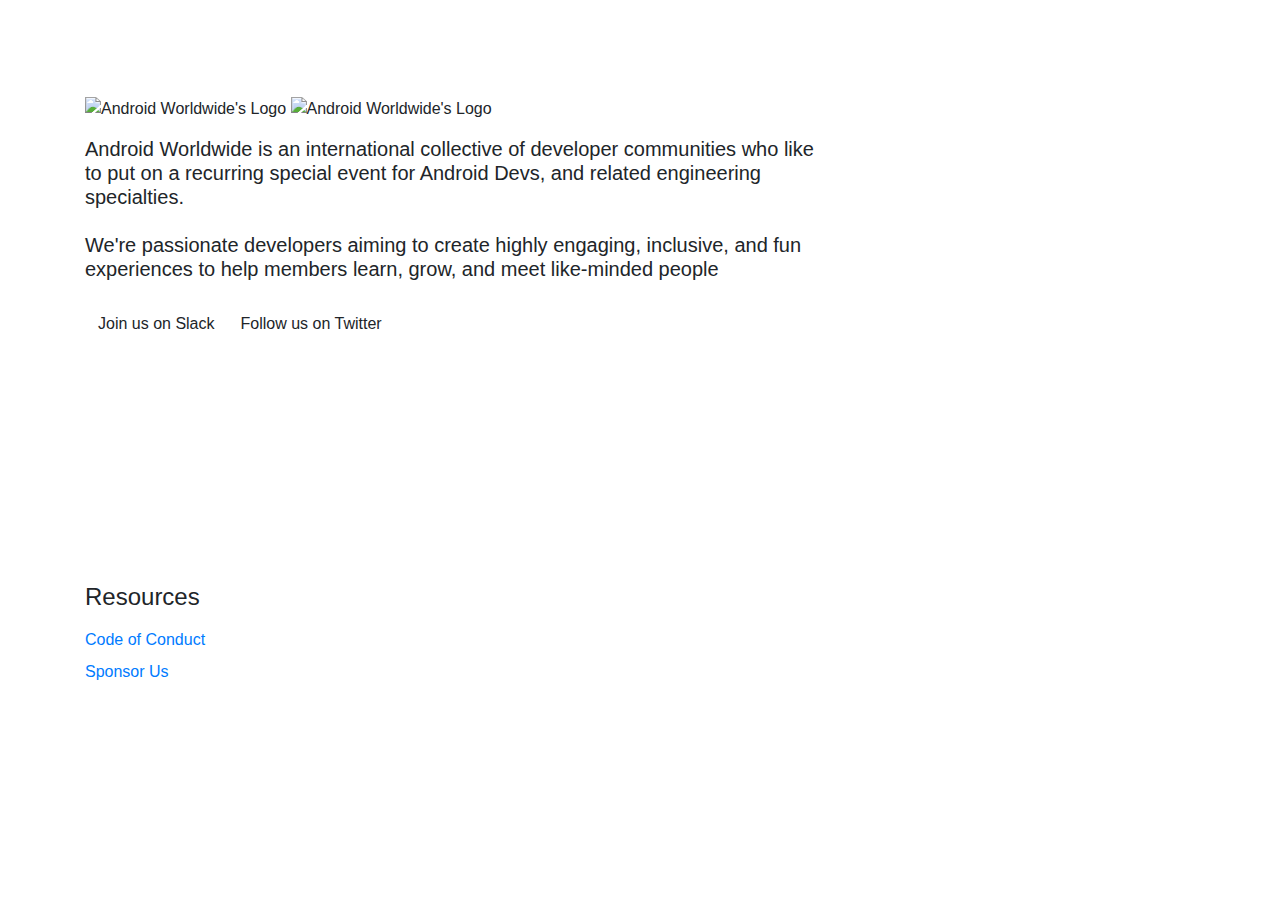
==== public/index.html @ 5678a4e2 "Updated URL" ====
<!DOCTYPE html>
<html lang="en">
<head>

    <meta charset="utf-8">
    <title>Android Worldwide</title>
    <meta name="theme-color" content="white"/>
    <link rel="manifest" href="site.webmanifest">
    <link rel="stylesheet" href="css/style.css" />
    <link rel="stylesheet" href="https://stackpath.bootstrapcdn.com/bootstrap/4.3.1/css/bootstrap.min.css" integrity="sha384-ggOyR0iXCbMQv3Xipma34MD+dH/1fQ784/j6cY/iJTQUOhcWr7x9JvoRxT2MZw1T" crossorigin="anonymous">
    <link rel="apple-touch-icon" sizes="57x57" href="apple-icon-57x57.png">
    <link rel="apple-touch-icon" sizes="60x60" href="apple-icon-60x60.png">
    <link rel="apple-touch-icon" sizes="72x72" href="apple-icon-72x72.png">
    <link rel="apple-touch-icon" sizes="76x76" href="apple-icon-76x76.png">
    <link rel="apple-touch-icon" sizes="114x114" href="apple-icon-114x114.png">
    <link rel="apple-touch-icon" sizes="120x120" href="apple-icon-120x120.png">
    <link rel="apple-touch-icon" sizes="144x144" href="apple-icon-144x144.png">
    <link rel="apple-touch-icon" sizes="152x152" href="apple-icon-152x152.png">
    <link rel="apple-touch-icon" sizes="180x180" href="apple-icon-180x180.png">
    <link rel="icon" type="image/png" sizes="192x192"  href="android-icon-192x192.png">
    <link rel="icon" type="image/png" sizes="32x32" href="favicon-32x32.png">
    <link rel="icon" type="image/png" sizes="96x96" href="favicon-96x96.png">
    <link rel="icon" type="image/png" sizes="16x16" href="favicon-16x16.png">
    <link rel="manifest" href="manifest.json">
    <meta name="msapplication-TileColor" content="#ffffff">
    <meta name="msapplication-TileImage" content="ms-icon-144x144.png">
    <meta name="theme-color" content="#ffffff">
    <meta name="viewport" content="width=device-width, initial-scale=1.0">
    <meta name="description" content="Android Worldwide is an international collective of developer communities who like to put on a recurring special event for Android Devs, and related engineering specialties.">

</head>
<body>

    <div class="container">
        <div class="row pt-5 pb-3">
            <div class="logos-container col pt-5">
                <img src="img/androidwwlogo.png" alt="Android Worldwide's Logo" class="header-androidww-logo img-fluid">
                <img src="img/androidwwwordmark.png" alt="Android Worldwide's Logo" class="header-androidww-logo img-fluid">
            </div>
            <div class="col"></div>
        </div>
        <div class="row pb-3">
            <div class="col-md-8">
                <div class="androidww-description">
                    <h5>Android Worldwide is an international collective of developer communities who like to put on a recurring special event for Android Devs, and related engineering specialties.
                        <br><br>
                        We're passionate developers aiming to create highly engaging, inclusive, and fun experiences to help members learn, grow, and meet like-minded people
                    </h5>
                </div>
            </div>
        </div>
        <div class="row">
            <div class="col-md-6">
                <a href="https://forms.gle/nHJucSNZotUSi4SZ8" rel="noreferrer" target="_blank"><button class="btn btn-slack">Join us on Slack</button></a><a href="http://bit.ly/androidwwtwitter" target="_blank"><button class="btn btn-twitter">Follow us on Twitter</button></a>
            </div>
        </div>
    </div>

    <div class="space mt-5 pt-5 pb-5"></div>

    <div class="container-fluid footer-container">

        <div class="space pt-5 pb-5"></div>

        <div class="container">
            <div class="row">
                <div class="col-md-3 pb-5">
                    <div class="d-flex flex-column align-items-start pb-5">
                        <h4 class="footer-title">Resources</h4>
                        <a href="http://bit.ly/androidwwcoc" rel="noreferrer" target="_blank" rel="noreferrer" class="pt-2">
                            <span class="pt-2">Code of Conduct</span>
                        </a>
                        <a href="http://bit.ly/sponsorandroidww" rel="noreferrer" target="_blank" rel="noreferrer" class="pt-2">
                            <span class="pt-2">Sponsor Us</span>
                        </a>
                    </div>
                </div>
            </div>
        </div>
    </div>

    </body>
</html>
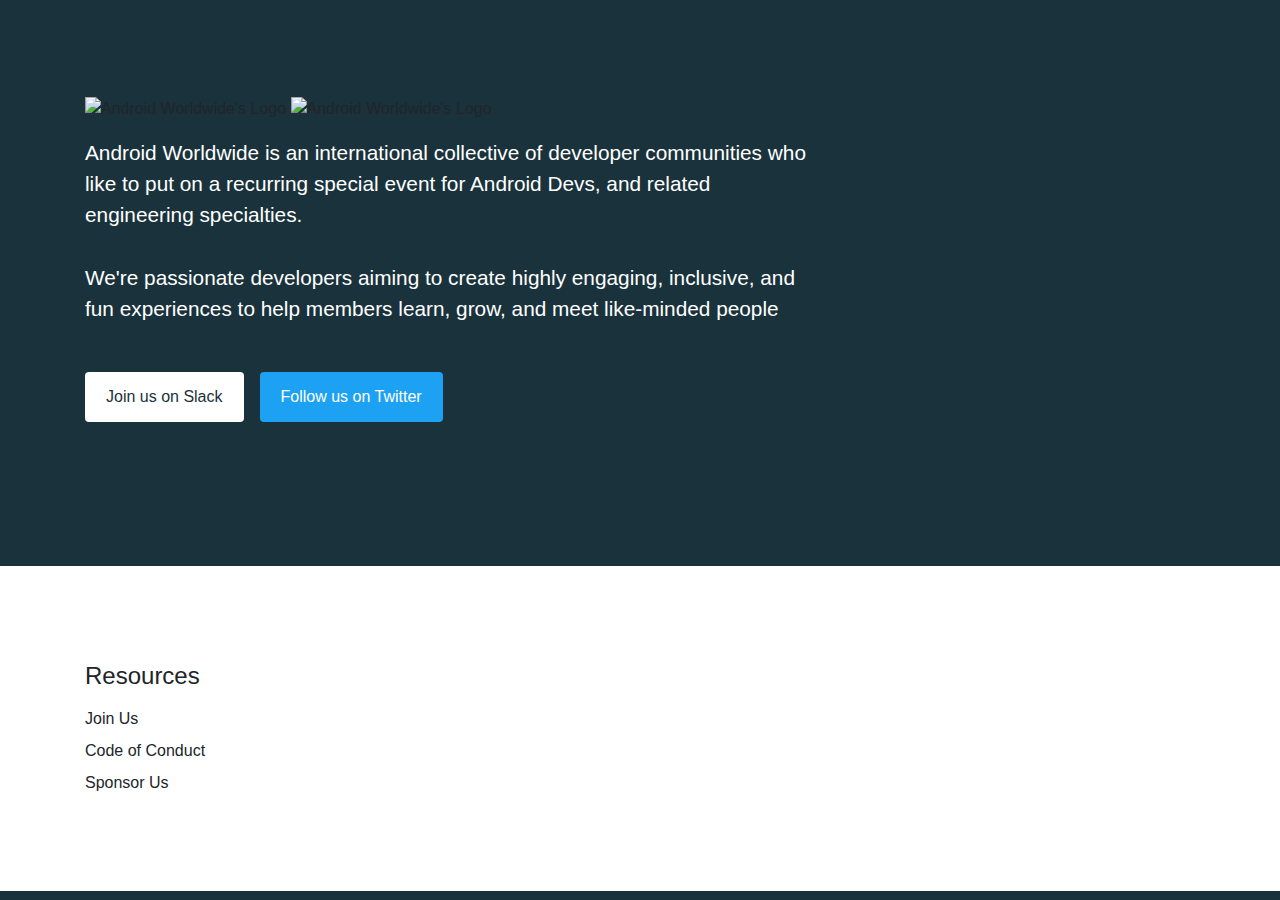
==== commit b948a09b: "Added join page" ====
--- a/public/index.html
+++ b/public/index.html
@@ -50,8 +50,8 @@
             </div>
         </div>
         <div class="row">
-            <div class="col-md-6">
-                <a href="https://forms.gle/nHJucSNZotUSi4SZ8" rel="noreferrer" target="_blank"><button class="btn btn-slack">Join us on Slack</button></a><a href="http://bit.ly/androidwwtwitter" target="_blank"><button class="btn btn-twitter">Follow us on Twitter</button></a>
+            <div class="col-md-8">
+                <a id="slackLink" href="Loading URL..." rel="noreferrer" target="_blank"><button class="btn btn-slack">Join us on Slack</button></a><a href="http://bit.ly/androidwwtwitter" target="_blank"><button class="btn btn-twitter">Follow us on Twitter</button></a>
             </div>
         </div>
     </div>
@@ -67,10 +67,13 @@
                 <div class="col-md-3 pb-5">
                     <div class="d-flex flex-column align-items-start pb-5">
                         <h4 class="footer-title">Resources</h4>
-                        <a href="http://bit.ly/androidwwcoc" rel="noreferrer" target="_blank" rel="noreferrer" class="pt-2">
+                        <a href="https://bit.ly/join-androidww" rel="noreferrer" target="_blank" class="pt-2">
+                            <span class="pt-2">Join Us</span>
+                        </a>
+                        <a href="http://bit.ly/androidwwcoc" rel="noreferrer" target="_blank" class="pt-2">
                             <span class="pt-2">Code of Conduct</span>
                         </a>
-                        <a href="http://bit.ly/sponsorandroidww" rel="noreferrer" target="_blank" rel="noreferrer" class="pt-2">
+                        <a href="http://bit.ly/sponsorandroidww" rel="noreferrer" target="_blank" class="pt-2">
                             <span class="pt-2">Sponsor Us</span>
                         </a>
                     </div>
@@ -79,5 +82,9 @@
         </div>
     </div>
 
+    <script src="https://www.gstatic.com/firebasejs/8.0.0/firebase-app.js"></script>
+	<script src="https://www.gstatic.com/firebasejs/8.0.0/firebase-database.js"></script>
+    <script type="text/javascript" src="js/data.js"></script>
+
     </body>
 </html>
--- a/public/css/style.css
+++ b/public/css/style.css
@@ -0,0 +1,106 @@
+@font-face
+{
+    font-family: 'Product Sans';
+    src: url('../font/product_sans.ttf');
+}
+
+@font-face
+{
+    font-family: 'Product Sans Bold';
+    src: url('../font/product_sans_bold.ttf');
+}
+
+*
+{
+    box-sizing: border-box;
+    font-family: 'Product Sans', sans-serif;
+}
+
+body
+{
+    background-color: #19323C !important;
+}
+
+a, a:hover
+{
+    color: #212529 !important;
+    text-decoration: none !important;
+}
+
+.logos-container
+{
+    flex-basis: 1;
+}
+
+.androidww-description h5
+{
+    line-height: 1.5;
+    color: white;
+    font-size: 1.3rem;
+}
+
+.btn
+{
+    padding: 12px 20px !important;
+}
+
+.btn-twitter
+{
+    background: #1DA1F2 !important;
+    color: white !important;
+    margin-top: 1.5em;
+}
+
+.btn-slack, .btn-email
+{
+    background: white !important;
+    color: #19323C !important;
+    margin-top: 1.5em;
+    margin-right: 1em;
+}
+
+.questions-block h5
+{
+    line-height: 1.5;
+    color: white;
+    font-size: 1.15rem;
+}
+
+h5.question, h5 a.highlight
+{
+    color: #3DDC84 !important;
+    font-weight: 500;
+}
+
+.footer-container
+{
+    background: white;
+}
+
+@media (max-width: 991.98px)
+{
+    .showcase
+    {
+        height: 350px !important;
+    }
+}
+
+@media (max-width: 575.98px)
+{
+
+    .header-androidww-logo
+    {
+        width: 100%;
+    }
+
+    .logos-container
+    {
+        flex-basis: auto !important;
+    }
+
+    .androidww-description h5
+    {
+        font-size: 1.1rem;
+    }
+
+}
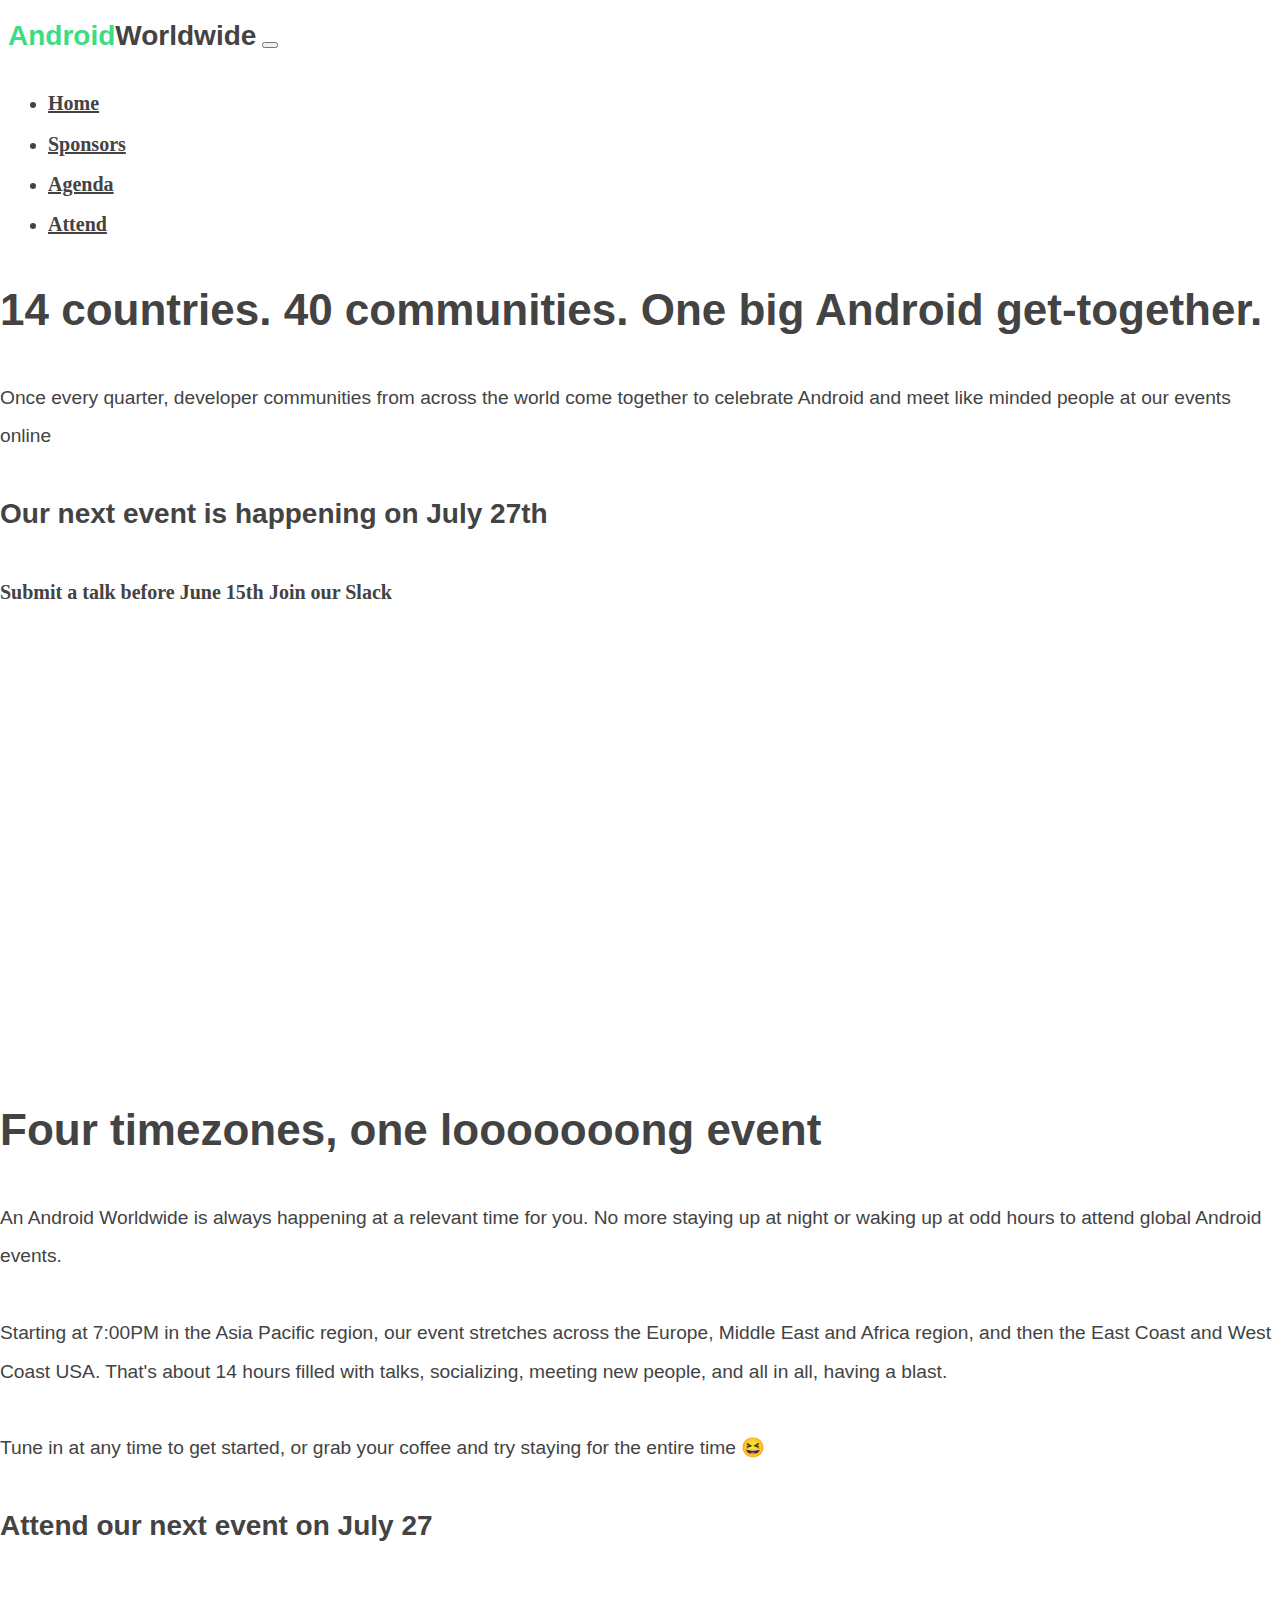
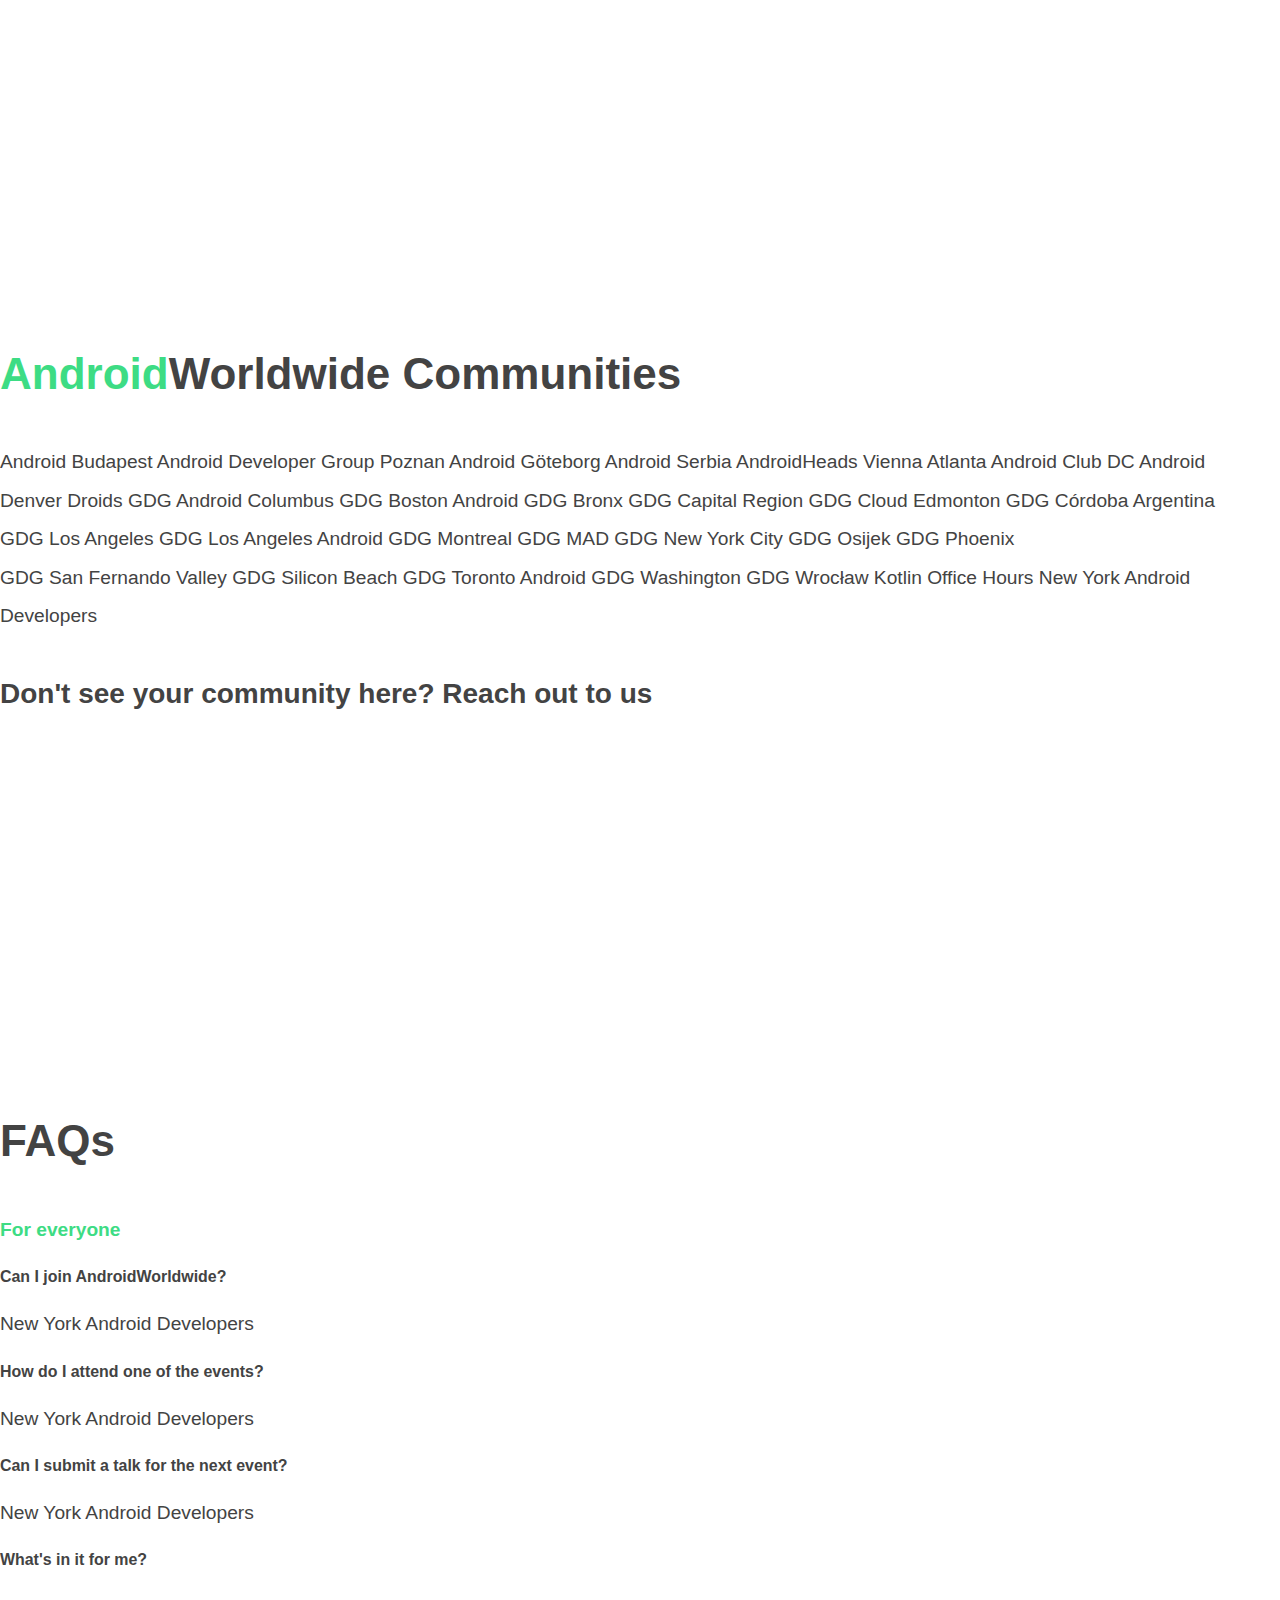
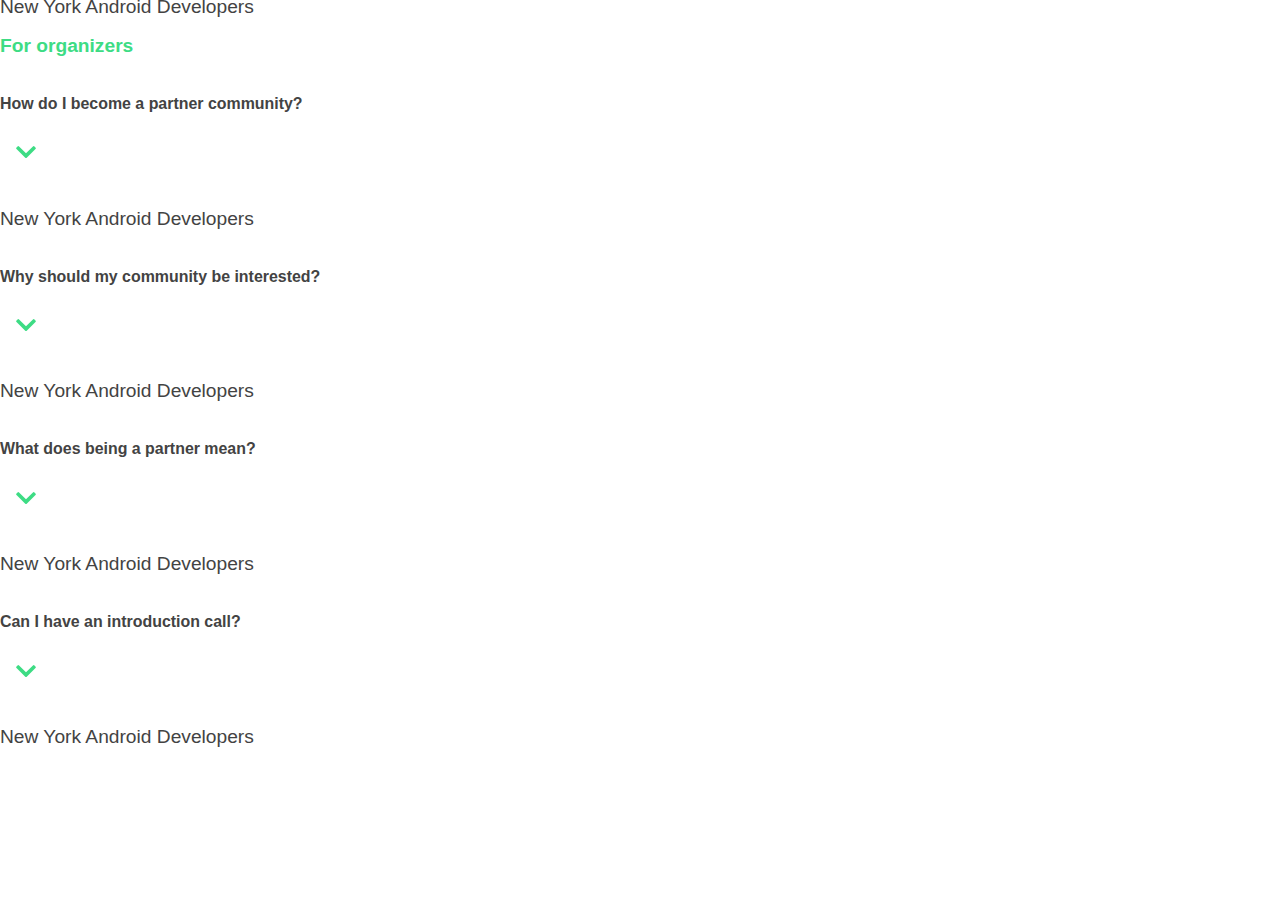
==== commit cd97fad1: "Submast, list and FAQ sections complete" ====
--- a/public/index.html
+++ b/public/index.html
@@ -5,86 +5,203 @@
     <meta charset="utf-8">
     <title>Android Worldwide</title>
     <meta name="theme-color" content="white"/>
-    <link rel="manifest" href="site.webmanifest">
+    <link href="https://cdn.jsdelivr.net/npm/bootstrap@5.0.1/dist/css/bootstrap.min.css" rel="stylesheet" integrity="sha384-+0n0xVW2eSR5OomGNYDnhzAbDsOXxcvSN1TPprVMTNDbiYZCxYbOOl7+AMvyTG2x" crossorigin="anonymous">
     <link rel="stylesheet" href="css/style.css" />
-    <link rel="stylesheet" href="https://stackpath.bootstrapcdn.com/bootstrap/4.3.1/css/bootstrap.min.css" integrity="sha384-ggOyR0iXCbMQv3Xipma34MD+dH/1fQ784/j6cY/iJTQUOhcWr7x9JvoRxT2MZw1T" crossorigin="anonymous">
-    <link rel="apple-touch-icon" sizes="57x57" href="apple-icon-57x57.png">
-    <link rel="apple-touch-icon" sizes="60x60" href="apple-icon-60x60.png">
-    <link rel="apple-touch-icon" sizes="72x72" href="apple-icon-72x72.png">
-    <link rel="apple-touch-icon" sizes="76x76" href="apple-icon-76x76.png">
-    <link rel="apple-touch-icon" sizes="114x114" href="apple-icon-114x114.png">
-    <link rel="apple-touch-icon" sizes="120x120" href="apple-icon-120x120.png">
-    <link rel="apple-touch-icon" sizes="144x144" href="apple-icon-144x144.png">
-    <link rel="apple-touch-icon" sizes="152x152" href="apple-icon-152x152.png">
-    <link rel="apple-touch-icon" sizes="180x180" href="apple-icon-180x180.png">
-    <link rel="icon" type="image/png" sizes="192x192"  href="android-icon-192x192.png">
-    <link rel="icon" type="image/png" sizes="32x32" href="favicon-32x32.png">
-    <link rel="icon" type="image/png" sizes="96x96" href="favicon-96x96.png">
-    <link rel="icon" type="image/png" sizes="16x16" href="favicon-16x16.png">
-    <link rel="manifest" href="manifest.json">
-    <meta name="msapplication-TileColor" content="#ffffff">
-    <meta name="msapplication-TileImage" content="ms-icon-144x144.png">
-    <meta name="theme-color" content="#ffffff">
     <meta name="viewport" content="width=device-width, initial-scale=1.0">
     <meta name="description" content="Android Worldwide is an international collective of developer communities who like to put on a recurring special event for Android Devs, and related engineering specialties.">
 
 </head>
 <body>
 
-    <div class="container">
-        <div class="row pt-5 pb-3">
-            <div class="logos-container col pt-5">
-                <img src="img/androidwwlogo.png" alt="Android Worldwide's Logo" class="header-androidww-logo img-fluid">
-                <img src="img/androidwwwordmark.png" alt="Android Worldwide's Logo" class="header-androidww-logo img-fluid">
-            </div>
-            <div class="col"></div>
+    <nav class="siteheader navbar navbar-expand-lg navbar-light bg-white p-4">
+        <div class="container-fluid">
+
+            <span class="siteheader-logo navbar-brand"><span class="highlight">Android</span>Worldwide</span>
+
+            <button class="navbar-toggler" type="button" data-bs-toggle="collapse" data-bs-target="#navbarSupportedContent" aria-controls="navbarSupportedContent" aria-expanded="false" aria-label="Toggle navigation">
+                <span class="navbar-toggler-icon"></span>
+            </button>
+
+            <div class="siteheader-navbar collapse navbar-collapse justify-content-end" id="navbarSupportedContent">
+                <ul class="navbar-nav ml-auto mb-4 mb-lg-0">
+
+                    <li class="nav-item px-2">
+                        <a class="nav-link active" aria-current="page" href="#">Home</a>
+                    </li>
+
+                    <li class="nav-item px-2">
+                        <a class="nav-link" aria-current="page" href="#">Sponsors</a>
+                    </li>
+
+                    <li class="nav-item px-2">
+                        <a class="nav-link" aria-current="page" href="#">Agenda</a>
+                    </li>
+
+                    <li class="nav-item px-2">
+                        <a class="nav-link aww-underline" aria-current="page" href="#">Attend</a>
+                    </li>
+
+                </ul>
+            </div>
         </div>
-        <div class="row pb-3">
-            <div class="col-md-8">
-                <div class="androidww-description">
-                    <h5>Android Worldwide is an international collective of developer communities who like to put on a recurring special event for Android Devs, and related engineering specialties.
-                        <br><br>
-                        We're passionate developers aiming to create highly engaging, inclusive, and fun experiences to help members learn, grow, and meet like-minded people
-                    </h5>
-                </div>
-            </div>
-        </div>
-        <div class="row">
-            <div class="col-md-8">
-                <a id="slackLink" href="Loading URL..." rel="noreferrer" target="_blank"><button class="btn btn-slack">Join us on Slack</button></a><a href="http://bit.ly/androidwwtwitter" target="_blank"><button class="btn btn-twitter">Follow us on Twitter</button></a>
-            </div>
-        </div>
-    </div>
-
-    <div class="space mt-5 pt-5 pb-5"></div>
-
-    <div class="container-fluid footer-container">
-
-        <div class="space pt-5 pb-5"></div>
-
-        <div class="container">
-            <div class="row">
-                <div class="col-md-3 pb-5">
-                    <div class="d-flex flex-column align-items-start pb-5">
-                        <h4 class="footer-title">Resources</h4>
-                        <a href="https://bit.ly/join-androidww" rel="noreferrer" target="_blank" class="pt-2">
-                            <span class="pt-2">Join Us</span>
-                        </a>
-                        <a href="http://bit.ly/androidwwcoc" rel="noreferrer" target="_blank" class="pt-2">
-                            <span class="pt-2">Code of Conduct</span>
-                        </a>
-                        <a href="http://bit.ly/sponsorandroidww" rel="noreferrer" target="_blank" class="pt-2">
-                            <span class="pt-2">Sponsor Us</span>
-                        </a>
-                    </div>
-                </div>
-            </div>
-        </div>
-    </div>
-
-    <script src="https://www.gstatic.com/firebasejs/8.0.0/firebase-app.js"></script>
-	<script src="https://www.gstatic.com/firebasejs/8.0.0/firebase-database.js"></script>
-    <script type="text/javascript" src="js/data.js"></script>
-
-    </body>
+    </nav>
+
+    <main>
+
+        <section class="container masthead-container">
+            <div class="masthead row align-items-center">
+
+                <div class="col-md-6">
+                    <h2 class="mb-4">14 countries. 40 communities. <span class="aww-underline">One big Android get-together.</span></h2>
+                    <span>Once every quarter, developer communities from across the world come together to celebrate Android and meet like minded people at our events online</span>
+
+                    <h4 class="mt-5 pt-2">Our next event is happening on July 27th</h4>
+                    <div class="d-flex">
+                        <a class="masthead-link" aria-current="page" href="#">Submit a talk before June 15th</a>
+                        <a class="masthead-link mx-4" aria-current="page" href="#">Join our Slack</a>
+                    </div>
+                </div>
+
+                <div class="col-md-6">
+                </div>
+
+                <div class="col-md-12 sponsors-container d-flex justify-content-between flex-wrap">
+                    <img src="https://place-hold.it/250x125/f0f0f0" alt="">
+                    <img src="https://place-hold.it/250x125/f0f0f0" alt="">
+                    <img src="https://place-hold.it/250x125/f0f0f0" alt="">
+                    <img src="https://place-hold.it/250x125/f0f0f0" alt="">
+                    <img src="https://place-hold.it/250x125/f0f0f0" alt="">
+                </div>
+
+            </div>
+        </section>
+
+        <section class="container content-container">
+            <div class="row align-items-center align-content-center">
+
+                <div class="d-flex flex-column col-md-6">
+                    <h2 class="mb-4">Four timezones, one looooooong event</h2>
+                    <span>An Android Worldwide is always happening at a relevant time for you. No more staying up at night or waking up at odd hours to attend global Android events.<br><br>Starting at 7:00PM in the Asia Pacific region, our event stretches across the Europe, Middle East and Africa region, and then the East Coast and West Coast USA. That's about 14 hours filled with talks, socializing, meeting new people, and all in all, having a blast.<br><br>Tune in at any time to get started, or grab your coffee and try staying for the entire time 😆</span>
+
+                    <h4 class="align-self-start mt-5 pt-2"><span class="highlight">Attend our next event on July 27</span></h4>
+                </div>
+
+                <div class="col-md-6">
+                </div>
+
+            </div>
+        </section>
+
+        <section class="container content-container">
+            <div class="row align-items-center align-content-center">
+
+                <div class="d-flex flex-column col-md-12">
+                    <h2 class="mb-5"><span class="branded">Android</span>Worldwide Communities</h2>
+                    <div class="row my-5 partners-layout">
+                        <div class="d-flex flex-column col-3">
+                            <span>Android Budapest</span>
+                            <span>Android Developer Group Poznan</span>
+                            <span>Android Göteborg</span>
+                            <span>Android Serbia</span>
+                            <span>AndroidHeads Vienna</span>
+                            <span>Atlanta Android Club</span>
+                            <span>DC Android</span>
+                        </div>
+                        <div class="d-flex flex-column col-3">
+                            <span>Denver Droids</span>
+                            <span>GDG Android Columbus</span>
+                            <span>GDG Boston Android</span>
+                            <span>GDG Bronx</span>
+                            <span>GDG Capital Region</span>
+                            <span>GDG Cloud Edmonton</span>
+                            <span>GDG Córdoba Argentina</span>
+                        </div>
+                        <div class="d-flex flex-column col-3">
+                            <span>GDG Los Angeles</span>
+                            <span>GDG Los Angeles Android</span>
+                            <span>GDG Montreal</span>
+                            <span>GDG MAD</span>
+                            <span>GDG New York City</span>
+                            <span>GDG Osijek</span>
+                            <span>GDG Phoenix</span>
+                        </div>
+                        <div class="d-flex flex-column col-3">
+                            <span>GDG San Fernando Valley</span>
+                            <span>GDG Silicon Beach</span>
+                            <span>GDG Toronto Android</span>
+                            <span>GDG Washington</span>
+                            <span>GDG Wrocław</span>
+                            <span>Kotlin Office Hours</span>
+                            <span>New York Android Developers</span>
+                        </div>
+                    </div>
+
+                    <h4 class="align-self-start mt-5 pt-2">Don't see your community here? <span class="highlight">Reach out to us</span></h4>
+                </div>
+
+                <div class="col-md-6">
+                </div>
+
+            </div>
+        </section>
+
+        <section class="container content-container">
+            <div class="row align-content-center">
+
+                <h2 class="mb-2">FAQs</h2>
+                <div class="d-flex flex-column col-md-6">
+                    <span class="caption align-self-start mt-5 mb-4">For everyone</span>
+
+                    <h5 class="faqitem" id="faq-e-canijoin">Can I join AndroidWorldwide?</h5>
+                    <span class="collapse show">New York Android Developers</span>
+
+                    <h5 class="faqitem" id="faq-e-attend">How do I attend one of the events?</h5>
+                    <span class="collapse">New York Android Developers</span>
+
+                    <h5 class="faqitem" id="faq-e-submittalk">Can I submit a talk for the next event?</h5>
+                    <span class="collapse">New York Android Developers</span>
+
+                    <h5 class="faqitem" id="faq-e-whatsinit">What's in it for me?</h5>
+                    <span class="collapse">New York Android Developers</span>
+
+                </div>
+
+                <div class="d-flex flex-column col-md-6">
+                    <span class="caption align-self-start mt-5 mb-4">For organizers</span>
+
+                    <div class="faqitem d-flex justify-content-space-between align-items-center" id="faq-o-becomepartner">
+                        <h5>How do I become a partner community?</h5>
+                        <img src="img/ic_caret_down.svg">
+                    </div>
+                    <span class="collapse show">New York Android Developers</span>
+
+                    <div class="faqitem d-flex justify-content-space-between align-items-center" id="faq-o-whybecome">
+                        <h5>Why should my community be interested?</h5>
+                        <img src="img/ic_caret_down.svg">
+                    </div>
+                    <span class="collapse">New York Android Developers</span>
+
+                    <div class="faqitem d-flex justify-content-space-between align-items-center" id="faq-o-partnermean">
+                        <h5>What does being a partner mean?</h5>
+                        <img src="img/ic_caret_down.svg">
+                    </div>
+                    <span class="collapse">New York Android Developers</span>
+
+                    <div class="faqitem d-flex justify-content-space-between align-items-center" id="faq-o-introcall">
+                        <h5>Can I have an introduction call?</h5>
+                        <img src="img/ic_caret_down.svg">
+                    </div>
+                    <span class="collapse">New York Android Developers</span>
+                </div>
+
+            </div>
+        </section>
+
+    </main>
+
+    <script src="https://code.jquery.com/jquery-3.3.1.slim.min.js" integrity="sha384-q8i/X+965DzO0rT7abK41JStQIAqVgRVzpbzo5smXKp4YfRvH+8abtTE1Pi6jizo" crossorigin="anonymous"></script>
+    <script src="https://cdn.jsdelivr.net/npm/bootstrap@5.0.1/dist/js/bootstrap.bundle.min.js" integrity="sha384-gtEjrD/SeCtmISkJkNUaaKMoLD0//ElJ19smozuHV6z3Iehds+3Ulb9Bn9Plx0x4" crossorigin="anonymous"></script>
+    <script src="js/main.js"></script>
+
+</body>
 </html>
--- a/public/css/style.css
+++ b/public/css/style.css
@@ -1,106 +1,168 @@
-@font-face
-{
-    font-family: 'Product Sans';
-    src: url('../font/product_sans.ttf');
+@font-face {
+  font-family: "Gilroy Sans";
+  src: url("../fonts/Gilroy-ExtraBold.otf") format("opentype");
+  font-display: swap;
+}
+@font-face {
+  font-family: "Source Sans Pro";
+  src: url("https://fonts.googleapis.com/css2?family=Source+Sans+Pro&display=swap");
+}
+body {
+  font-family: "Source Sans Pro", sans-serif;
+  color: #434343;
+  font-size: 1.2rem;
+  line-height: 2;
+  overflow-x: hidden;
+}
+body h1, body h2, body h3, body h4, body h5, body h6 {
+  font-family: "Gilroy Sans", sans-serif;
+  line-height: 1.5;
+}
+body h2 {
+  font-size: 2.75rem;
+}
+body h4 {
+  font-size: 1.75rem;
 }
 
-@font-face
-{
-    font-family: 'Product Sans Bold';
-    src: url('../font/product_sans_bold.ttf');
+.siteheader {
+  background: white;
+}
+.siteheader .siteheader-logo {
+  font-size: 1.75rem;
+  font-family: "Gilroy Sans", sans-serif;
+  font-weight: 900;
+  color: #434343;
+}
+.siteheader .siteheader-logo .highlight {
+  color: #3DDC84;
+}
+.siteheader .siteheader-navbar .nav-link {
+  font-size: 1.25rem;
+  font-family: "Gilroy Sans";
+  font-weight: 900;
+  color: #434343;
+}
+.siteheader .siteheader-navbar .nav-link.aww-underline {
+  position: relative;
+  z-index: 2;
+}
+.siteheader .siteheader-navbar .nav-link.aww-underline::after {
+  content: "";
+  position: absolute;
+  bottom: 0.6rem;
+  left: 0.2rem;
+  right: 0.2rem;
+  height: 1em;
+  z-index: -1;
+  opacity: 0.5;
+  background-image: url("../img/underline.svg");
+  background-repeat: no-repeat;
+  background-size: cover;
 }
 
-*
-{
-    box-sizing: border-box;
-    font-family: 'Product Sans', sans-serif;
+main {
+  height: 100%;
+  position: absolute;
+  top: 0;
+  left: 0;
+  right: 0;
+  bottom: 0;
+}
+main .masthead-container {
+  min-height: 100%;
+}
+main .masthead-container .masthead {
+  height: 100%;
+  padding-top: 15rem;
+}
+main .masthead-container .masthead .aww-underline {
+  position: relative;
+}
+main .masthead-container .masthead .aww-underline::after {
+  content: "";
+  position: absolute;
+  bottom: -0.75rem;
+  left: 0;
+  right: 0;
+  height: 2.5rem;
+  z-index: -1;
+  opacity: 0.5;
+  background-image: url("../img/underline.svg");
+  background-repeat: no-repeat;
+  background-size: cover;
+}
+main .masthead-container .masthead .sponsors-container {
+  padding-top: 10rem;
+}
+main .masthead-container .masthead .sponsors-container img {
+  padding: 2rem 0;
+}
+main .masthead-container .masthead .masthead-link {
+  font-size: 1.25rem;
+  font-family: "Gilroy Sans";
+  font-weight: 900;
+  text-decoration: none;
+  color: #434343;
+  position: relative;
+}
+main .masthead-container .masthead .masthead-link::after {
+  content: "";
+  position: absolute;
+  bottom: -0.1rem;
+  left: 0;
+  right: 0;
+  height: 1.5rem;
+  z-index: -1;
+  opacity: 0.5;
+  background-image: url("../img/underline.svg");
+  background-repeat: no-repeat;
+  background-size: cover;
+}
+main .content-container {
+  padding: 10rem 0;
+}
+main .content-container .partners-layout span {
+  margin: 0.5rem 0;
+}
+main .content-container .caption {
+  font-size: 1.2rem;
+  color: #3DDC84;
+  font-weight: 600;
+  font-family: "Gilroy Sans", sans-serif;
+}
+main .content-container .faqitem {
+  margin: 1rem 0;
+  cursor: pointer;
+}
+main .content-container .faqitem img {
+  height: 1.25rem;
+  width: 1.25rem;
+  margin: 0 1rem 0.5rem 1rem;
+  transition: transform 0.2s ease;
+}
+main .content-container .faqitem img.flipped {
+  transform: rotate(-180deg);
+}
+main .content-container .branded {
+  color: #3DDC84;
+}
+main .content-container .highlight {
+  color: #434343;
+  position: relative;
+}
+main .content-container .highlight::after {
+  content: "";
+  position: absolute;
+  bottom: -0.33rem;
+  left: 0;
+  right: 0;
+  height: 1.5rem;
+  z-index: -1;
+  opacity: 0.5;
+  background-image: url(../img/underline.svg);
+  background-repeat: no-repeat;
+  background-size: cover;
 }
 
-body
-{
-    background-color: #19323C !important;
-}
-
-a, a:hover
-{
-    color: #212529 !important;
-    text-decoration: none !important;
-}
-
-.logos-container
-{
-    flex-basis: 1;
-}
-
-.androidww-description h5
-{
-    line-height: 1.5;
-    color: white;
-    font-size: 1.3rem;
-}
-
-.btn
-{
-    padding: 12px 20px !important;
-}
-
-.btn-twitter
-{
-    background: #1DA1F2 !important;
-    color: white !important;
-    margin-top: 1.5em;
-}
-
-.btn-slack, .btn-email
-{
-    background: white !important;
-    color: #19323C !important;
-    margin-top: 1.5em;
-    margin-right: 1em;
-}
-
-.questions-block h5
-{
-    line-height: 1.5;
-    color: white;
-    font-size: 1.15rem;
-}
-
-h5.question, h5 a.highlight
-{
-    color: #3DDC84 !important;
-    font-weight: 500;
-}
-
-.footer-container
-{
-    background: white;
-}
-
-@media (max-width: 991.98px)
-{
-    .showcase
-    {
-        height: 350px !important;
-    }
-}
-
-@media (max-width: 575.98px)
-{
-
-    .header-androidww-logo
-    {
-        width: 100%;
-    }
-
-    .logos-container
-    {
-        flex-basis: auto !important;
-    }
-
-    .androidww-description h5
-    {
-        font-size: 1.1rem;
-    }
-
-}
+/*# sourceMappingURL=style.css.map */
